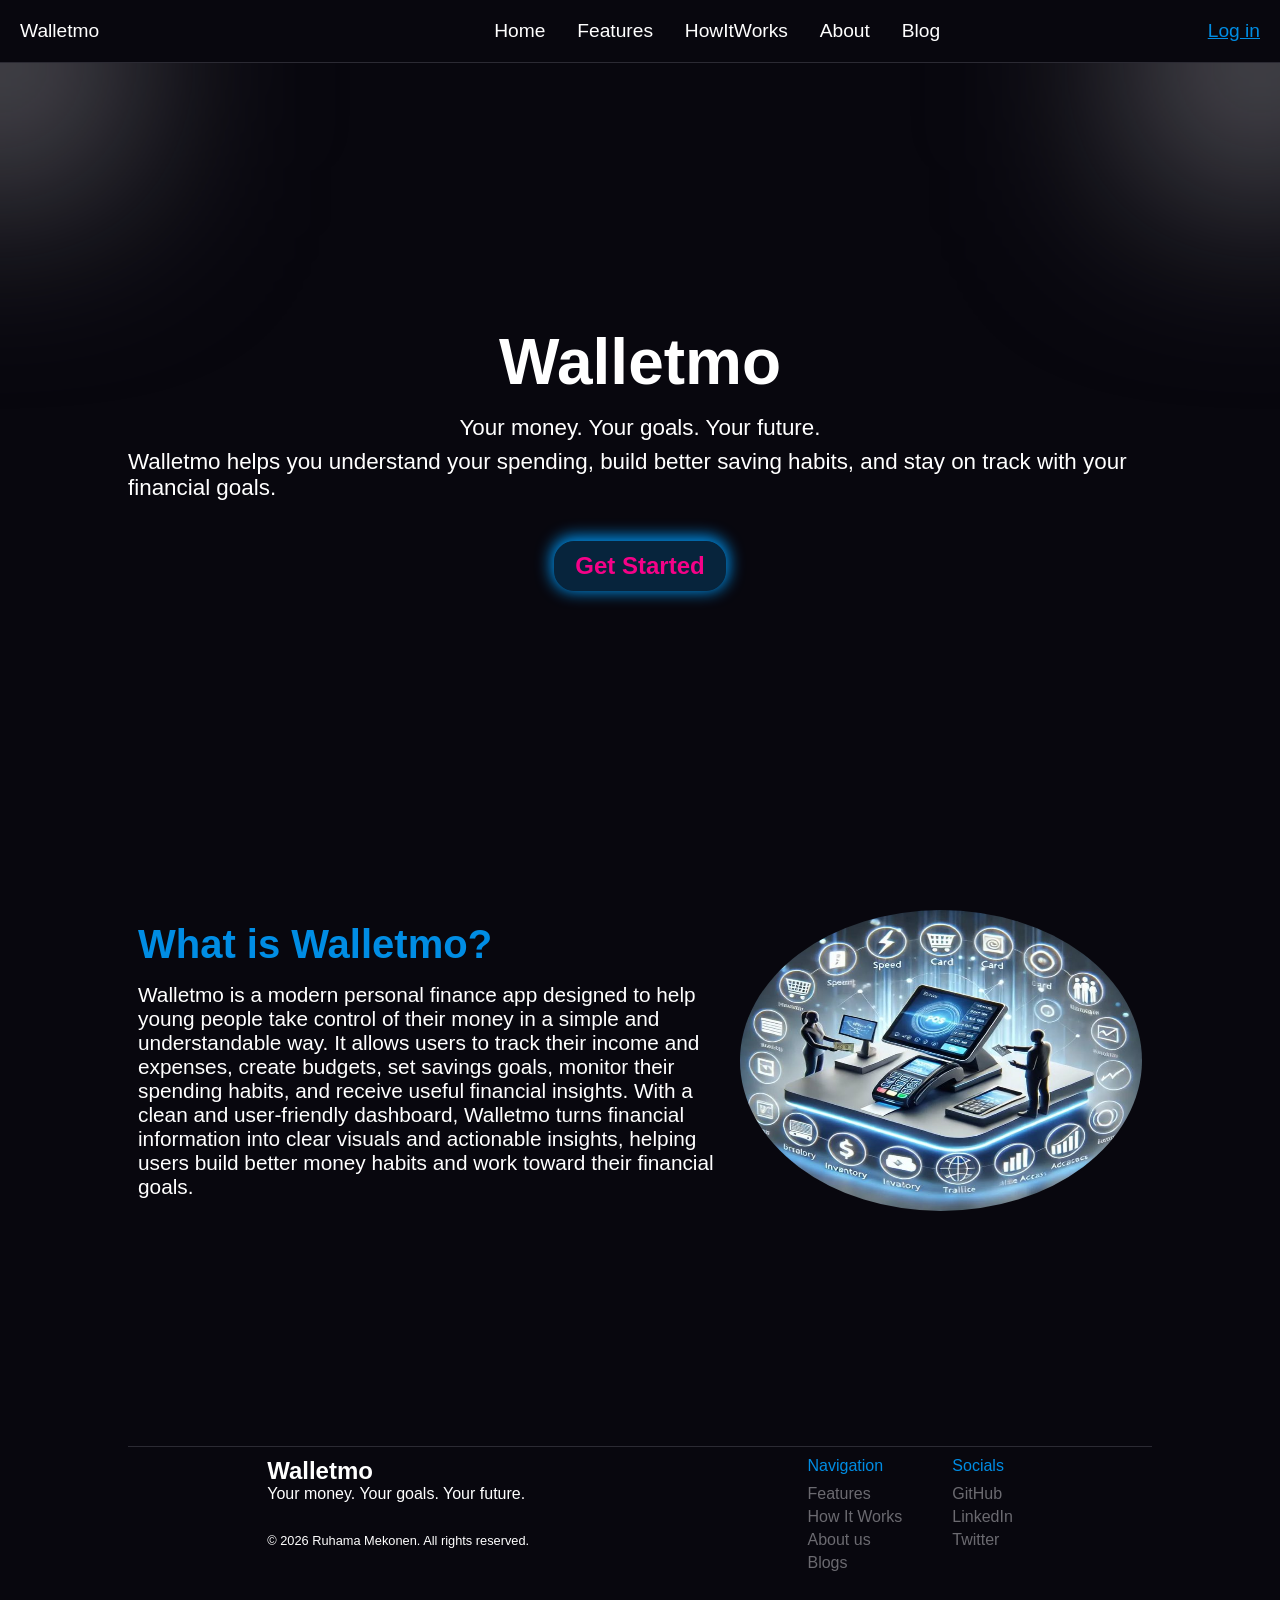
==== index.html @ 4a6d9bb7 "create walletmo home and feature pages" ====
<!DOCTYPE html>
<html lang="en">
<head>
    <meta charset="UTF-8">
    <meta name="viewport" content="width=device-width, initial-scale=1.0">
    <title>Walletmo</title>
    <link rel="icon" href="./public/logoicon.svg">
    <link rel="stylesheet" href="main.css"> 
</head>
<body>
    <header id="nav-bar">
        <div class="nav-title">Walletmo</div>
        <nav>
            <a href="#">Home</a>
            <a href="./pages/features.html">Features</a>
            <a href="./pages/how_it_works.html">HowItWorks</a>
            <a href="./pages/about.html">About</a>
            <a href="./pages/blog.html">Blog</a>
        </nav>
        <a href="#">Log in</a>
    </header>

    <main>
        <div class="shadow right"></div>
        <div class="shadow left"></div>
        <div class="hero">
            <h1>Walletmo</h1>
            <p class="moto">Your money. Your goals. Your future.</p>
            <p>Walletmo helps you understand your spending, build better saving habits, and stay on track with your financial goals.</p>
            <a class="get_started" href="./pages/dashboard.html">Get Started</a>
        </div>

        <div class="overview">
            <div class="content">
                <h2>What is Walletmo?</h2>
                <p>Walletmo is a modern personal finance app designed to help young people take control of their money in a simple and understandable way. It allows users to track their income and expenses, create budgets, set savings goals, monitor their spending habits, and receive useful financial insights. With a clean and user-friendly dashboard, Walletmo turns financial information into clear visuals and actionable insights, helping users build better money habits and work toward their financial goals.</p>
            </div>
            <img src="./public/overview_img.jpg" alt="connection of welletmo."/>
        </div> 
    </main>

    <footer>
        <div class="brand">
            <h2>Walletmo</h2>
            <p>Your money. Your goals. Your future.</p>
            <p class="copy_right">&#169 2026 Ruhama Mekonen. All rights reserved.</p>
        </div>

        <div class="connection">
            <div class="navigation">
                <p>Navigation</p>
                <ul>
                    <li><a href="./pages/features.html">Features</a></li>
                    <li><a href="./pages/how_it_works.html">How It Works</a></li>
                    <li><a href="./pages/about.html">About us</a></li>
                    <li><a href="./pages/blog.html">Blogs</a></li> 
                </ul>
            </div>

            <div class="social">
                <p>Socials</p>
                <ul>
                    <li><a href="https://github.com/Ruhi-mek/" target="_blank">GitHub</a></li>
                    <li><a href="www.linkedin.com/in/ruhama-mekonen-79655a389" target="_blank">LinkedIn</a></li>
                    <li><a href="https://x.com/RuhiMek" target="_blank">Twitter</a></li>
                </ul>
            </div>
        </div>

    </footer>
</body>
</html>
---- main.css ----
:root {
    --bgcolor: #08070e;
    --fontcolor: #fff;
    --btncolor: #008DE4;
    --btnshadow: #07243c;
    --darkenblue: #2b2a33;
    --catcolor: #f50288;
    --gray: #6b6a70; 
}

*, *::before, *::after {
    margin: 0;
    padding: 0;
    box-sizing: border-box;
}

body {
    background-color: var(--bgcolor);
    color: var(--fontcolor);
    font-family: 'Roboto', sans-serif;
    width: 80%;
    margin: auto;
}

#nav-bar {
    position: fixed;
    top: 0;
    left: 0;
    display: flex;
    flex-wrap: wrap;
    justify-content: space-between;
    width: 100%;
    padding: 20px;
    background-color: var(--bgcolor);
    z-index: 1;
    font-size: 1.2rem; 
    border-bottom: 1px solid var(--darkenblue);
}

nav {
    display: flex;
    gap: 10%;
}

nav a {
    text-decoration: none;
    color: var(--fontcolor);
}

nav a:hover {
    color: var(--gray);
}

#nav-bar > a{
    color: var(--btncolor)
}

.shadow {
    width: 20px;
    height: 20px;
    border-radius: 50%;
    position: absolute;
    top: 55px;
    background-color: var(--bgcolor);
    box-shadow: 0 0 1px 100px var(--gray);
    filter: blur(100px);
}

.shadow.right {
    right: 0;
    transform: translateX(-50%);
}

.shadow.left {
    left: 0;
    transform: translateX(-50%); 
}

.hero {
    height: 100vh;
    display: flex;
    flex-direction: column;
    justify-content: center;
    align-items: center;
}

h1 {
    font-size: 4rem;
    margin: 1rem;
}

.hero p{
    font-size: 1.4rem;
    margin-bottom: 0.5rem;
}

.get_started {
    text-decoration: none;
    margin-top: 2rem;
    padding: 10px 20px;
    border: 1px solid var(--btnshadow);
    border-radius: 20px;
    background-color: var(--btnshadow);
    color: var(--catcolor);
    font-weight: bold;
    font-size: 1.5rem;
    box-shadow: 0 -2px 15px 3px var(--btncolor);
    animation: clickme 3s linear infinite;
}

@keyframes clickme {
    0% {
        transform: scale(1);
    }

    50% {
        transform: scale(1.05);
    }

    100% {
        transform: scale(1);
    }
}

.overview {
    margin: auto;
    padding: 10px;
    display: flex;
    justify-content: center;
    align-items: center;
    gap: 20px;
}

.content h2 {
    font-size: 2.5rem;
    margin-bottom: 1rem;
    color: var(--btncolor);
}

.content p{
    font-size: 1.3rem;
    line-height: 1.5rem;
}

.overview img {
    max-width: 40%;
    height: auto;
    aspect-ratio: 4 / 3;
    border-radius: 50%;
}

footer {
    display: flex;
    justify-content: space-around;
    margin: 25vh 0 10vh; 
    border-top: 1px solid var(--darkenblue);
    padding-top: 10px;
}

.copy_right {
    font-size: 0.8rem;
    margin-top: 30px;
}

.connection {
    display: flex;
    gap: 50px;
}

.connection p {
    color: var(--btncolor);
    margin-bottom: 10px;
}

.connection ul{
    list-style-type: none;
}

.connection li {
    margin-bottom: 5px;
}

li a{
    text-decoration: none;
    color: var(--gray); 
}

li a:hover {
    color: var(--fontcolor);
}
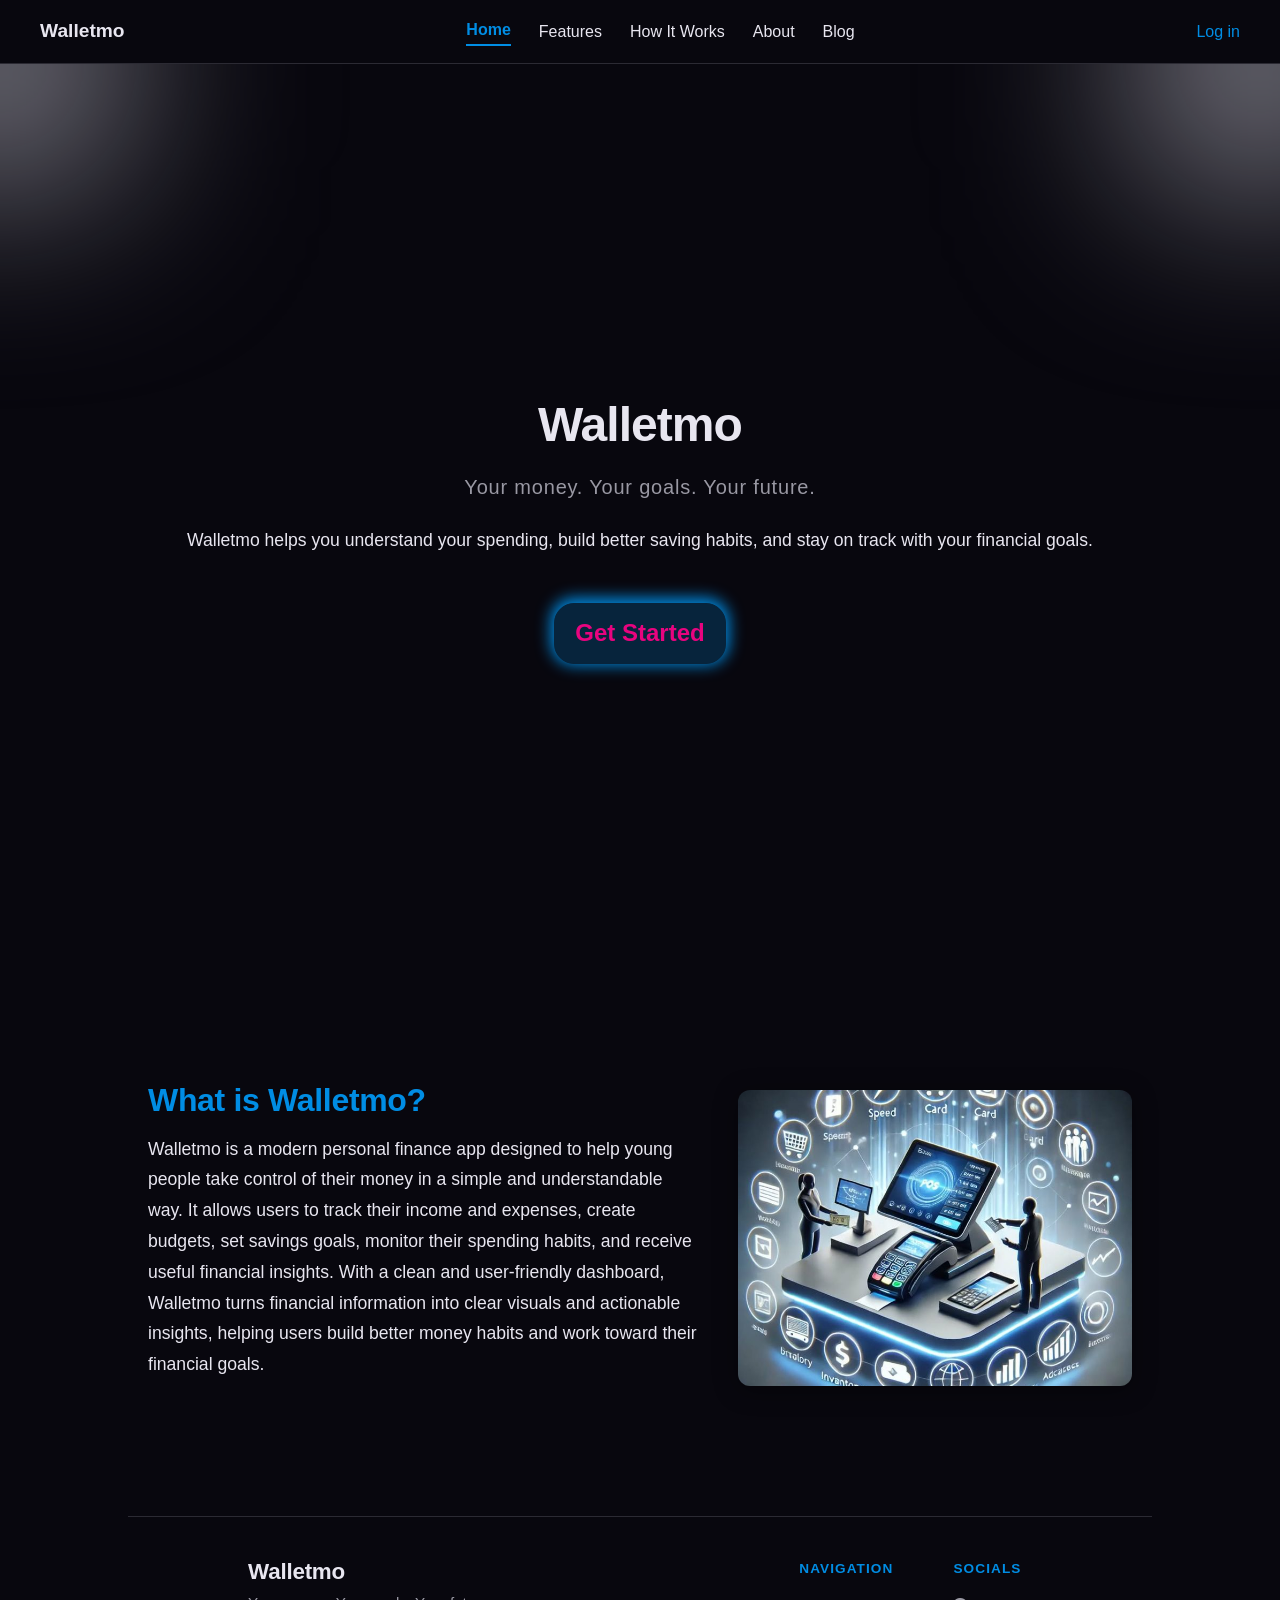
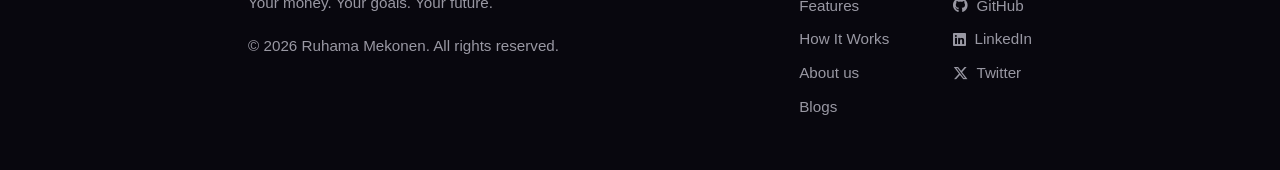
==== commit 6844bfe5: "polish typography, colors, spacing, add icons and update readme" ====
--- a/index.html
+++ b/index.html
@@ -3,17 +3,19 @@
 <head>
     <meta charset="UTF-8">
     <meta name="viewport" content="width=device-width, initial-scale=1.0">
-    <title>Walletmo</title>
+    <title>Walletmo | Your Money, Your Goals</title>
+    <meta name="description" content="Walletmo helps you understand your spending, build better saving habits, and stay on track with your financial goals.">
     <link rel="icon" href="./public/logoicon.svg">
-    <link rel="stylesheet" href="main.css"> 
+    <link rel="stylesheet" href="https://cdnjs.cloudflare.com/ajax/libs/font-awesome/6.7.2/css/all.min.css">
+    <link rel="stylesheet" href="main.css">
 </head>
 <body>
     <header id="nav-bar">
         <div class="nav-title">Walletmo</div>
         <nav>
-            <a href="#">Home</a>
+            <a href="#" class="active">Home</a>
             <a href="./pages/features.html">Features</a>
-            <a href="./pages/how_it_works.html">HowItWorks</a>
+            <a href="./pages/how_it_works.html">How It Works</a>
             <a href="./pages/about.html">About</a>
             <a href="./pages/blog.html">Blog</a>
         </nav>
@@ -60,9 +62,9 @@
             <div class="social">
                 <p>Socials</p>
                 <ul>
-                    <li><a href="https://github.com/Ruhi-mek/" target="_blank">GitHub</a></li>
-                    <li><a href="www.linkedin.com/in/ruhama-mekonen-79655a389" target="_blank">LinkedIn</a></li>
-                    <li><a href="https://x.com/RuhiMek" target="_blank">Twitter</a></li>
+                    <li><a href="https://github.com/Ruhi-mek/" target="_blank"><i class="fa-brands fa-github"></i> GitHub</a></li>
+                    <li><a href="https://www.linkedin.com/in/ruhama-mekonen-79655a389" target="_blank"><i class="fa-brands fa-linkedin"></i> LinkedIn</a></li>
+                    <li><a href="https://x.com/RuhiMek" target="_blank"><i class="fa-brands fa-x-twitter"></i> Twitter</a></li>
                 </ul>
             </div>
         </div>
--- a/main.css
+++ b/main.css
@@ -1,11 +1,11 @@
 :root {
     --bgcolor: #08070e;
-    --fontcolor: #fff;
+    --fontcolor: #e8e6f0;
     --btncolor: #008DE4;
     --btnshadow: #07243c;
     --darkenblue: #2b2a33;
-    --catcolor: #f50288;
-    --gray: #6b6a70; 
+    --catcolor: #e8047f;
+    --gray: #9998a3; 
 }
 
 *, *::before, *::after {
@@ -14,12 +14,75 @@
     box-sizing: border-box;
 }
 
+html {
+    scroll-behavior: smooth;
+}
+
 body {
     background-color: var(--bgcolor);
     color: var(--fontcolor);
     font-family: 'Roboto', sans-serif;
+    font-size: 1rem;
+    line-height: 1.6;
     width: 80%;
     margin: auto;
+}
+
+h1 {
+    font-size: 3rem;
+    font-weight: 700;
+    line-height: 1.2;
+    letter-spacing: -0.02em;
+    margin-bottom: 1rem; 
+}
+
+h2 {
+    font-size: 2rem;
+    font-weight: 600;
+    line-height: 1.3;
+    letter-spacing: -0.01em;
+    margin-bottom: 0.75rem; 
+}
+
+h3 {
+    font-size: 1.5rem;
+    font-weight: 600;
+    line-height: 1.35;
+    margin-bottom: 0.5rem;
+}
+
+p {
+    font-size: 1.1rem;
+    line-height: 1.75;
+    margin-bottom: 1rem;
+}
+
+li {
+    font-size: 1.05rem;
+    line-height: 1.7;
+    margin-bottom: 0.5rem;
+}
+
+a {
+   font-size: 1rem;
+   text-decoration: none; 
+}
+
+figcaption {
+    font-size: 0.95rem;
+    line-height: 1.65;
+    color: var(--gray);
+    margin-top: 8px;
+}
+
+button {
+    cursor: pointer;
+    border: none;
+    font-family: inherit;
+}
+
+main {
+    padding-top: 80px;
 }
 
 #nav-bar {
@@ -27,32 +90,54 @@
     top: 0;
     left: 0;
     display: flex;
-    flex-wrap: wrap;
+    align-items: center;
     justify-content: space-between;
     width: 100%;
-    padding: 20px;
+    padding: 16px 40px;
     background-color: var(--bgcolor);
     z-index: 1;
     font-size: 1.2rem; 
     border-bottom: 1px solid var(--darkenblue);
+    gap: 20px;
 }
 
 nav {
     display: flex;
-    gap: 10%;
+    align-items: center;
+    gap: 28px;
+    flex-shrink: 0;
+}
+
+.nav-title {
+    font-size: 1.2rem;
+    font-weight: 700;
+    white-space: nowrap;
+    flex-shrink: 0;
 }
 
 nav a {
-    text-decoration: none;
     color: var(--fontcolor);
+    font-size: 1rem;
+    white-space: nowrap;
 }
 
 nav a:hover {
     color: var(--gray);
+}
+
+nav a.active {
+    color: var(--btncolor);
+    font-weight: bold;
+    border-bottom: 2px solid var(--btncolor);
+    padding-bottom: 2px;
 }
 
 #nav-bar > a{
     color: var(--btncolor)
+}
+
+#nav-bar > a:hover {
+    text-decoration: underline;
 }
 
 .shadow {
@@ -82,16 +167,15 @@
     flex-direction: column;
     justify-content: center;
     align-items: center;
-}
-
-h1 {
-    font-size: 4rem;
-    margin: 1rem;
-}
-
-.hero p{
-    font-size: 1.4rem;
-    margin-bottom: 0.5rem;
+    text-align: center;
+    padding: 0 20px;
+}
+
+.moto {
+    font-size: 1.25rem;
+    color: var(--gray);
+    letter-spacing: 0.04em;
+    margin-bottom: 1.25rem;
 }
 
 .get_started {
@@ -123,53 +207,52 @@
 }
 
 .overview {
-    margin: auto;
-    padding: 10px;
+    margin: 60px auto;
+    padding: 40px 20px;
     display: flex;
     justify-content: center;
     align-items: center;
-    gap: 20px;
+    gap: 40px;
 }
 
 .content h2 {
-    font-size: 2.5rem;
-    margin-bottom: 1rem;
     color: var(--btncolor);
 }
 
-.content p{
-    font-size: 1.3rem;
-    line-height: 1.5rem;
-}
-
 .overview img {
-    max-width: 40%;
-    height: auto;
+    width: 40%;
     aspect-ratio: 4 / 3;
-    border-radius: 50%;
+    border-radius: 12px;
+    object-fit: cover;
+    box-shadow: 0 4px 24px rgba(0,0,0,0.4);
 }
 
 footer {
     display: flex;
     justify-content: space-around;
-    margin: 25vh 0 10vh; 
+    margin: 80px 0 0;
     border-top: 1px solid var(--darkenblue);
-    padding-top: 10px;
+    padding: 40px 0 50px;
 }
 
 .copy_right {
     font-size: 0.8rem;
-    margin-top: 30px;
+    margin-top: 20px;
+    color: var(--gray);
 }
 
 .connection {
     display: flex;
-    gap: 50px;
+    gap: 60px;
 }
 
 .connection p {
     color: var(--btncolor);
-    margin-bottom: 10px;
+    font-weight: 600;
+    font-size: 0.85rem;
+    letter-spacing: 0.08em;
+    text-transform: uppercase;
+    margin-bottom: 12px;
 }
 
 .connection ul{
@@ -177,14 +260,127 @@
 }
 
 .connection li {
-    margin-bottom: 5px;
+    margin-top: 8px;
 }
 
 li a{
-    text-decoration: none;
-    color: var(--gray); 
+    color: var(--gray);
+    font-size: 0.95rem;
+    display: flex;
+    align-items: center;
+    gap: 8px;
+    transition: color 0.2s;
 }
 
 li a:hover {
     color: var(--fontcolor);
+}
+
+footer * {
+    margin: 0;
+}
+
+footer h2 {
+    font-size: 1.4rem;
+    font-weight: 700;
+    margin-bottom: 6px;
+}
+
+footer > .brand > p {
+    font-size: 0.95rem;
+    color: var(--gray);
+    line-height: 1.5;
+}
+
+footer p, footer li, footer a {
+    font-size: 0.95rem;
+}
+
+@media (max-width: 768px) {
+    #nav-bar {
+        padding: 14px 24px;
+    }
+
+    nav {
+        gap: 18px;
+    }
+
+    .overview {
+        flex-direction: column;
+    }
+
+    .overview img {
+        width: 70%;
+        aspect-ratio: 3 / 4;
+        border-radius: 10%;
+    }
+}
+
+/* Mobile */
+@media (max-width: 480px) {
+    body {
+        width: 90%;
+    }
+
+    h1 {
+        font-size: 2rem;
+        margin: 0.67em 0; 
+    }
+
+    h2 {
+        font-size: 1.5rem;
+        margin: 0.83em 0; 
+    }
+
+    h3 {
+        font-size: 1.17rem;
+        margin: 1em 0;
+    }
+
+    p, li, a {
+        font-size: 1rem;
+        margin: 1em 0;
+    }
+
+    #nav-bar {
+        padding: 12px 16px;
+        gap: 12px;
+    }
+
+    nav {
+        gap: 14px;
+    }
+
+    nav a, #nav-bar > a {
+        font-size: 0.85rem;
+    }
+
+    .hero {
+        text-align: center;
+        padding: 0 10px;
+    }
+
+    .overview {
+        flex-direction: column;
+        text-align: center;
+    }
+
+    .overview img {
+        width: 85%;
+        aspect-ratio: 4 / 3;
+        border-radius: 10px;
+    }
+
+    footer {
+        flex-direction: column;
+        align-items: center;
+        text-align: center;
+        gap: 30px;
+    }
+
+    .connection {
+        flex-direction: column;
+        align-items: center;
+        gap: 20px;
+    }
 }
